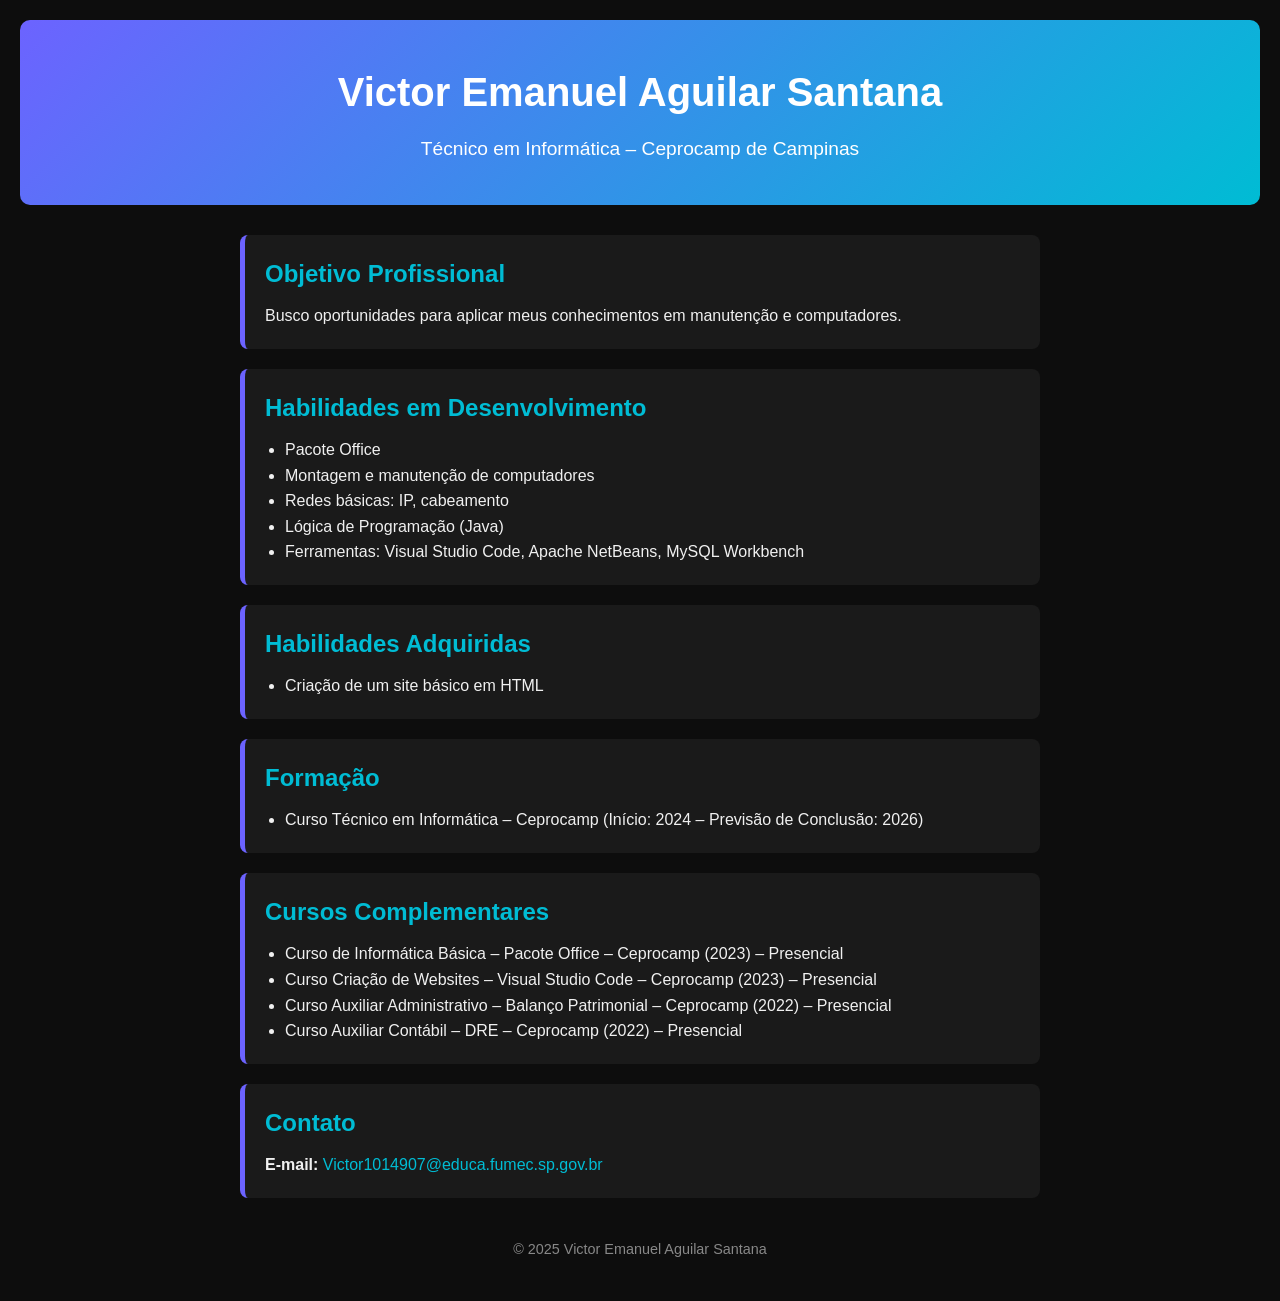
==== index.html @ cc00473e "Update and rename portifolio.html to index.html" ====
<!DOCTYPE html>
<html lang="pt-BR">
<head>
    <meta charset="UTF-8">
    <meta name="viewport" content="width=device-width, initial-scale=1.0">
    <title>Portfólio - Victor Emanuel</title>
    <link rel="stylesheet" href="portifolio.css">
</head>
<body>
    <header>
        <h1>Victor Emanuel Aguilar Santana</h1>
        <p>Técnico em Informática – Ceprocamp de Campinas</p>
    </header>

    <main>
        <section class="objetivo">
            <h2>Objetivo Profissional</h2>
            <p>Busco oportunidades para aplicar meus conhecimentos em manutenção e computadores.</p>
        </section>

        <section class="habilidades">
            <h2>Habilidades em Desenvolvimento</h2>
            <ul>
                <li>Pacote Office</li>
                <li>Montagem e manutenção de computadores</li>
                <li>Redes básicas: IP, cabeamento</li>
                <li>Lógica de Programação (Java)</li>
                <li>Ferramentas: Visual Studio Code, Apache NetBeans, MySQL Workbench</li>
            </ul>
        </section>

        <section class="habilidades-adquiridas">
            <h2>Habilidades Adquiridas</h2>
            <ul>
                <li>Criação de um site básico em HTML</li>
            </ul>
        </section>

        <section class="formacao">
            <h2>Formação</h2>
            <ul>
                <li>Curso Técnico em Informática – Ceprocamp (Início: 2024 – Previsão de Conclusão: 2026)</li>
            </ul>
        </section>

        <section class="cursos">
            <h2>Cursos Complementares</h2>
            <ul>
                <li>Curso de Informática Básica – Pacote Office – Ceprocamp (2023) – Presencial</li>
                <li>Curso Criação de Websites – Visual Studio Code – Ceprocamp (2023) – Presencial</li>
                <li>Curso Auxiliar Administrativo – Balanço Patrimonial – Ceprocamp (2022) – Presencial</li>
                <li>Curso Auxiliar Contábil – DRE – Ceprocamp (2022) – Presencial</li>
            </ul>
        </section>

        <section class="contato">
            <h2>Contato</h2>
            <p><strong>E-mail:</strong> <a href="mailto:Victor1014907@educa.fumec.sp.gov.br">Victor1014907@educa.fumec.sp.gov.br</a></p>
        </section>
    </main>

    <footer>
        <p>© 2025 Victor Emanuel Aguilar Santana</p>
    </footer>
</body>
</html>
---- portifolio.css ----
/* Reset básico */
* {
    margin: 0;
    padding: 0;
    box-sizing: border-box;
}

/* Paleta de cores */
:root {
    --cor-fundo: #0d0d0d;
    --cor-texto: #f0f0f0;
    --cor-roxa: #6c63ff;
    --cor-azul: #00bcd4;
}

/* Estilização geral */
body {
    background-color: var(--cor-fundo);
    color: var(--cor-texto);
    font-family: 'Segoe UI', Tahoma, Geneva, Verdana, sans-serif;
    line-height: 1.6;
    padding: 20px;
}

/* Cabeçalho */
header {
    text-align: center;
    padding: 40px 0;
    background: linear-gradient(135deg, var(--cor-roxa), var(--cor-azul));
    color: white;
    border-radius: 10px;
    margin-bottom: 30px;
}

header h1 {
    font-size: 2.5rem;
    margin-bottom: 10px;
}

header p {
    font-size: 1.2rem;
}

/* Container principal */
main {
    max-width: 800px;
    margin: 0 auto;
}

/* Seções */
section {
    background-color: #1a1a1a;
    border-left: 5px solid var(--cor-roxa);
    padding: 20px;
    margin-bottom: 20px;
    border-radius: 8px;
}

section h2 {
    color: var(--cor-azul);
    margin-bottom: 10px;
    font-size: 1.5rem;
}

ul {
    list-style: disc;
    padding-left: 20px;
}

a {
    color: var(--cor-azul);
    text-decoration: none;
}

a:hover {
    text-decoration: underline;
}

/* Rodapé */
footer {
    text-align: center;
    padding: 20px 0;
    font-size: 0.9rem;
    color: #888;
}
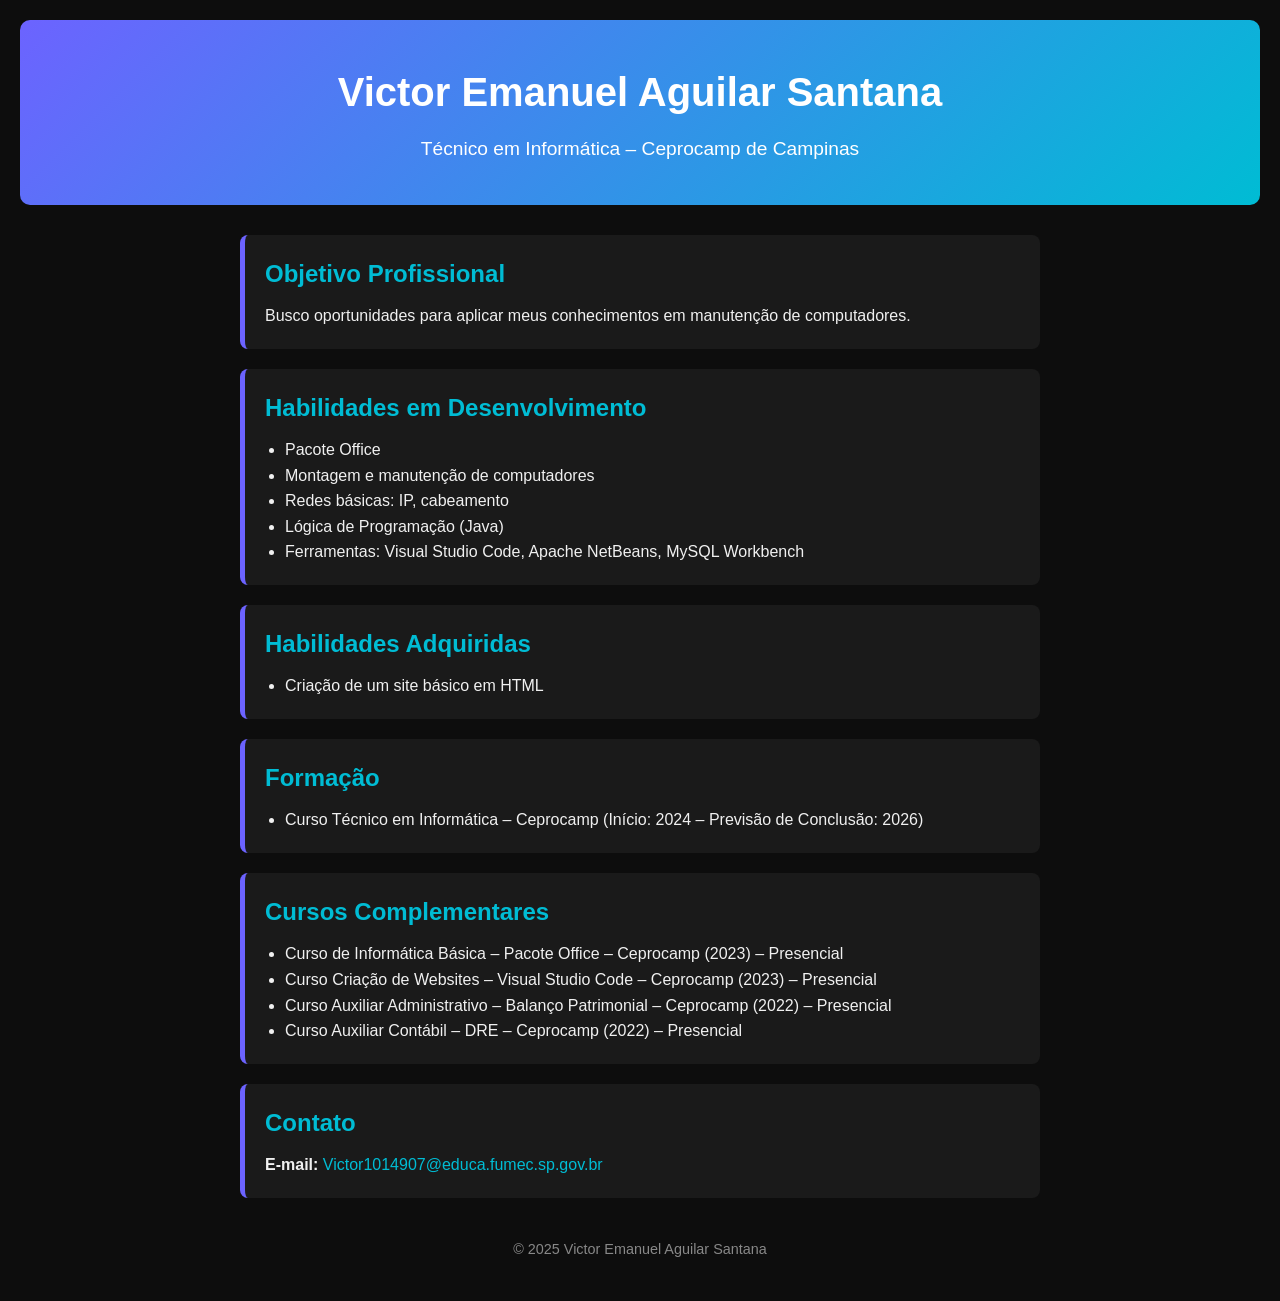
==== commit 907bc097: "Update index.html" ====
--- a/index.html
+++ b/index.html
@@ -4,7 +4,7 @@
     <meta charset="UTF-8">
     <meta name="viewport" content="width=device-width, initial-scale=1.0">
     <title>Portfólio - Victor Emanuel</title>
-    <link rel="stylesheet" href="portifolio.css">
+    <link rel="stylesheet" href="styles.css">
 </head>
 <body>
     <header>
@@ -15,7 +15,7 @@
     <main>
         <section class="objetivo">
             <h2>Objetivo Profissional</h2>
-            <p>Busco oportunidades para aplicar meus conhecimentos em manutenção e computadores.</p>
+            <p>Busco oportunidades para aplicar meus conhecimentos em manutenção de computadores.</p>
         </section>
 
         <section class="habilidades">
@@ -64,3 +64,5 @@
     </footer>
 </body>
 </html>
+
+
--- a/styles.css
+++ b/styles.css
@@ -0,0 +1,85 @@
+/* Reset básico */
+* {
+    margin: 0;
+    padding: 0;
+    box-sizing: border-box;
+}
+
+/* Paleta de cores */
+:root {
+    --cor-fundo: #0d0d0d;
+    --cor-texto: #f0f0f0;
+    --cor-roxa: #6c63ff;
+    --cor-azul: #00bcd4;
+}
+
+/* Estilização geral */
+body {
+    background-color: var(--cor-fundo);
+    color: var(--cor-texto);
+    font-family: 'Segoe UI', Tahoma, Geneva, Verdana, sans-serif;
+    line-height: 1.6;
+    padding: 20px;
+}
+
+/* Cabeçalho */
+header {
+    text-align: center;
+    padding: 40px 0;
+    background: linear-gradient(135deg, var(--cor-roxa), var(--cor-azul));
+    color: white;
+    border-radius: 10px;
+    margin-bottom: 30px;
+}
+
+header h1 {
+    font-size: 2.5rem;
+    margin-bottom: 10px;
+}
+
+header p {
+    font-size: 1.2rem;
+}
+
+/* Container principal */
+main {
+    max-width: 800px;
+    margin: 0 auto;
+}
+
+/* Seções */
+section {
+    background-color: #1a1a1a;
+    border-left: 5px solid var(--cor-roxa);
+    padding: 20px;
+    margin-bottom: 20px;
+    border-radius: 8px;
+}
+
+section h2 {
+    color: var(--cor-azul);
+    margin-bottom: 10px;
+    font-size: 1.5rem;
+}
+
+ul {
+    list-style: disc;
+    padding-left: 20px;
+}
+
+a {
+    color: var(--cor-azul);
+    text-decoration: none;
+}
+
+a:hover {
+    text-decoration: underline;
+}
+
+/* Rodapé */
+footer {
+    text-align: center;
+    padding: 20px 0;
+    font-size: 0.9rem;
+    color: #888;
+}
